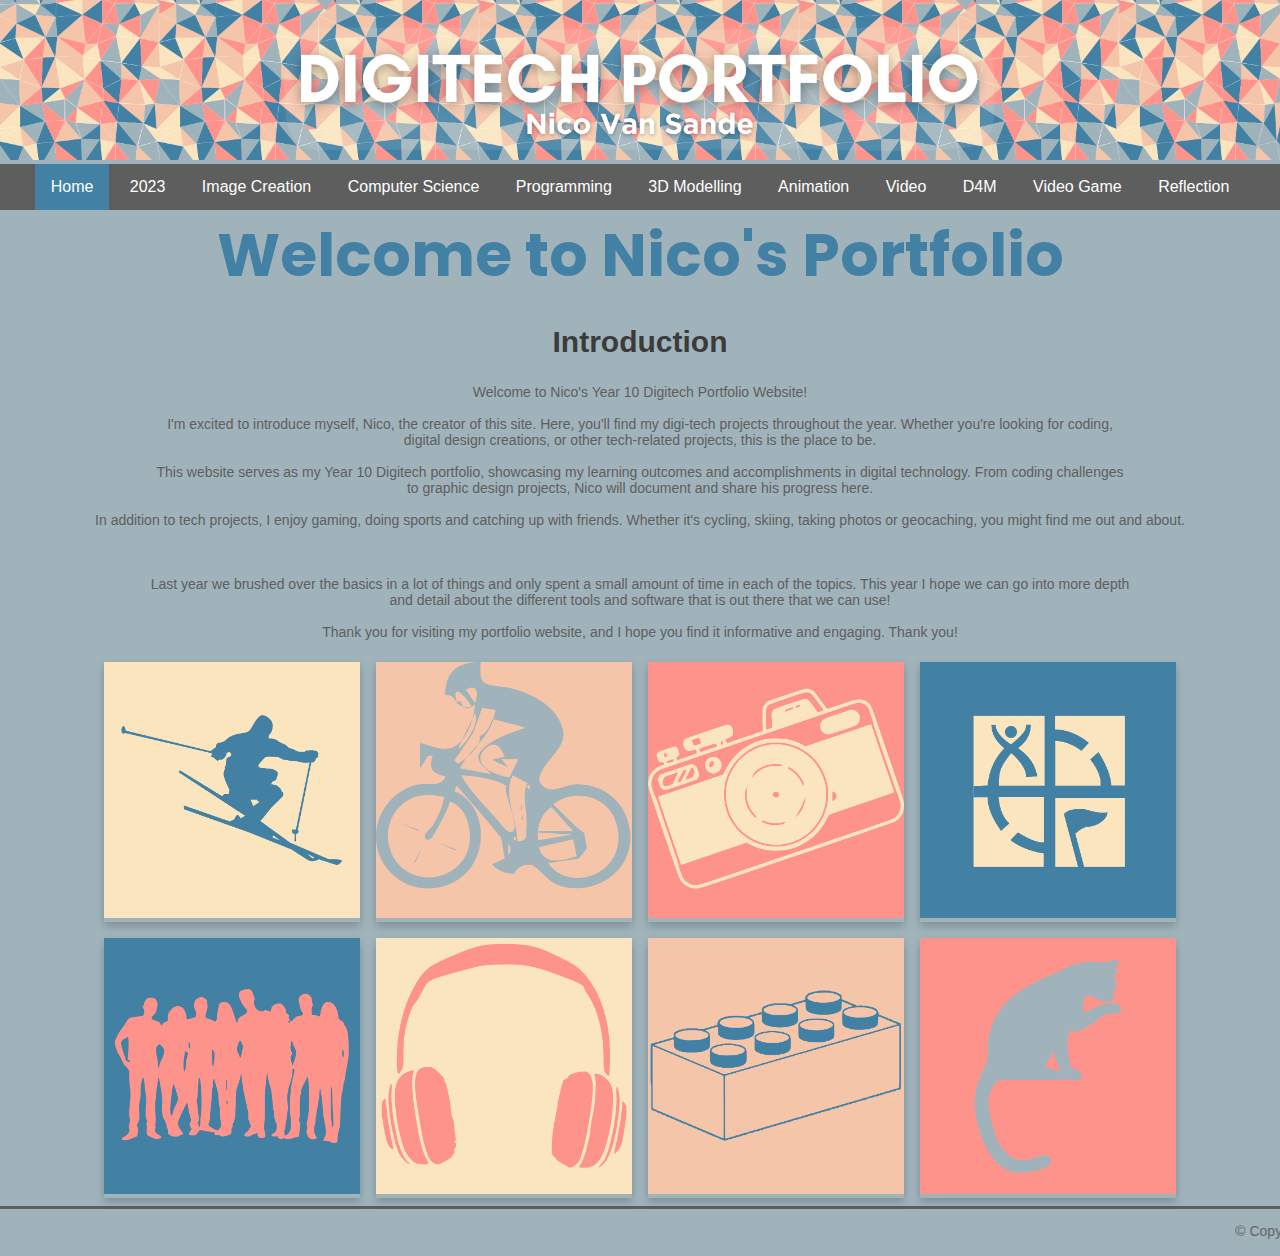
==== index.html @ fb4825e8 "Rearranged the files out of a main folder" ====
<!DOCTYPE html>
<html>

<head>
  <meta charset="utf-8">
  <meta name="viewport" content="width=device-width">
  <title>Home</title>
  <link href="css/style.css" rel="stylesheet" type="text/css" />
  <!-- The relates to the Google Font used in h1 -->
  <link rel="preconnect" href="https://fonts.googleapis.com">
  <link rel="preconnect" href="https://fonts.gstatic.com" crossorigin>
  <link
    href="https://fonts.googleapis.com/css2?family=Merriweather+Sans:ital,wght@0,300..800;1,300..800&family=Poppins:ital,wght@0,100;0,200;0,300;0,400;0,500;0,600;0,700;0,800;0,900;1,100;1,200;1,300;1,400;1,500;1,600;1,700;1,800;1,900&display=swap"
    rel="stylesheet">
  <link rel="icon" href="images/Triangle pattern.ico" type="image/x-icon">

  <style>
    /* Loading screen styles */
    .loading-screen {
      position: fixed;
      top: 0;
      left: 0;
      width: 100%;
      height: 100%;
      background-color: #fe938c;
      display: flex;
      justify-content: center;
      align-items: center;
      z-index: 9999;
    }

    .loading-icon {
      width: 0;
      height: 0;
      border-left: 30px solid transparent;
      border-right: 30px solid transparent;
      border-bottom: 52px solid #fbe5be;
      animation: spin 2s linear infinite;
      position: absolute;
      top: center;
      left: center;
      transform: translate(center, center);
    }

    @keyframes spin {
      0% {
        transform: rotate(0deg);
      }

      100% {
        transform: rotate(360deg);
      }
    }

    body {
      background-color: rgb(160, 179, 187);
      margin: 0;
      /* Reset margin */
    }

    .welcome-heading {
      font-family: 'Poppins', sans-serif;
      /* Change the font family here */
      color: rgb(66, 129, 164);
      margin-top: 0;
      /* Adjust margin-top */
    }

    p {
      color: #5e5e5e;
    }

    /* Sticky navigation bar */
    nav {
      position: -webkit-sticky;
      /* Safari */
      position: sticky;
      top: 0;
      background-color: #5e5e5e;
      /* Update background color as needed */
      z-index: 1000;
      /* Ensure it stays above other content */
    }

    nav ul {
      list-style-type: none;
      margin: 0;
      padding: 0;
      overflow: hidden;
      background-color: #5e5e5e;
      /* Update background color as needed */
      text-align: center;
    }

    nav ul li {
      display: inline-block;
    }

    nav ul li a {
      display: block;
      color: white;
      text-align: center;
      padding: 14px 16px;
      text-decoration: none;
    }

    nav ul li a:hover {
      background-color: rgb(251, 229, 190);
      color: white;
    }

    nav ul li a.active {
      background-color: #04AA6D;
      color: white;
    }
  </style>
</head>

<body>
  <!-- Loading screen -->
  <div class="loading-screen">
    <div class="loading-icon"></div>
  </div>

  <div class="header">
    <img src="images/Final With Text - Smaller.png" alt="Header Image">
  </div>
  <div class="wrapper">
    <!-- The Nav Bar goes here -->
    <nav>
      <ul>
        <li id='active'><a href="index.html">Home</a></li>
        <li><a href="2023.html">2023</a></li>
        <li><a href="imagecreation.html">Image Creation</a></li>
        <li><a href="computerscience.html">Computer Science</a></li>
        <li><a href="programming.html">Programming</a></li>
        <li><a href="3dmodelling.html">3D Modelling</a></li>
        <li><a href="animation.html">Animation</a></li>
        <li><a href="videoaudio.html">Video</a></li>
        <li><a href="designformanufacturing.html">D4M</a></li>
        <li><a href="videogame.html">Video Game</a></li>
        <li><a href="reflection.html">Reflection</a></li>
      </ul>
    </nav>
    <main>
      <!-- page heading- add name here! -->
      <h1 class="welcome-heading">Welcome to Nico's Portfolio</h1>
      <h2>Introduction</h2>
      <!-- now the Information text box-->
      <div class=information>
        <p>
          Welcome to Nico's Year 10 Digitech Portfolio Website!<br><br>

          I'm excited to introduce myself, Nico, the creator of this site. Here, you'll find my digi-tech projects
          throughout the year. Whether you're looking for coding,<br>
          digital design creations, or other tech-related projects, this is the place to be.<br><br>

          This website serves as my Year 10 Digitech portfolio, showcasing my learning outcomes and accomplishments in
          digital technology. From coding challenges<br>
          to graphic design projects, Nico will document and share his progress here.<br><br>

          In addition to tech projects, I enjoy gaming, doing sports and catching up with friends. Whether it's cycling,
          skiing, taking photos or geocaching, you might find me out and about.
          <br><br>

          <br><br>
          Last year we brushed over the basics in a lot of things and only spent a small amount of time in each of the
          topics. This year I hope we can go into more depth<br>
          and detail about the different tools and software that is out there that we can use!<br><br>

          Thank you for visiting my portfolio website, and I hope you find it informative and engaging. Thank you!
        </p>
      </div>
      <!-- This is the container for all the images you want to add- it's a flexbox so add as many as you want -->
      <div class='container'>
        <!-- item 1 starts here-->
        <div class='item'>
          <img src="images/Skiing.png" alt="Clipart of man jumping in air whilst skiing">
        </div>
        <!-- end of item 1 -->
        <!-- item 2 starts here-->
        <div class='item'>
          <img src="images/Cycling.png" alt="Clipart of man cycling in a lycra suit">
        </div>
        <!-- end of item 2 -->
        <!-- item 3 starts here-->
        <div class='item'>
          <img src="images/Camera.png" alt="Digital Camera pointed towards you">
        </div>
        <!-- end of item 3 -->
        <!-- item 4 starts here-->
        <div class='item'>
          <img src="images/Geocaching.png" alt="Geocaching Logo">
        </div>
        <!-- end of item 4 -->
        <!-- item 5 starts here-->
        <div class='item'>
          <img src="images/Friends.png" alt="Shilouette of a group of friends">
        </div>
        <!-- end of item 5 -->
        <!-- item 6 starts here-->
        <div class='item'>
          <img src="images/Headphones.png" alt="Headphones">
        </div>
        <!-- end of item 6 -->
        <!-- item 7 starts here-->
        <div class='item'>
          <img src="images/Lego.png" alt="Lego Brick">
        </div>
        <!-- end of item 7 -->
        <!-- item 8 starts here-->
        <div class='item'>
          <img src="images/Cat.png" alt="Shilouette of a cat licking its paw">
        </div>
        <!-- end of item 8 -->
      </div>
    </main>
    <footer>
      <p>
        <marquee>&#169; Copyright Nico 2024</marquee>
      </p>
    </footer>
  </div>
  <!-- JavaScript to remove loading screen after page load -->
  <script>
    window.addEventListener('load', function () {
      var loadingScreen = document.querySelector('.loading-screen');
      loadingScreen.style.display = 'none';
    });
  </script>
</body>

</html>
---- css/style.css ----
/* global styling*/
html {
  font-family: Arial, Helvetica, sans-serif;
  margin: 0rem 0rem;
  background-color: rgb(160, 179, 187);
}

/* Banner image*/
.header {
  width: 100%;
  background-size: cover;
}

.header img {
  width: 100%;
}

/*the navbar styling goes here*/
/* nav bar */
nav ul {
  list-style-type: none;
  margin: 0;
  padding: 0;
  overflow: hidden;
  background-color: #5e5e5e;
  top: 0;
  width: 100%;
  text-align: center;
}

/* how the list of pages sits */
nav ul li {
  display: inline-block;
  font-size: 1rem;
}

/* the nav text */
nav li a {
  display: block;
  color: white;
  text-align: center;
  padding: 14px 16px;
  text-decoration: none;
}

nav li:hover {
  background-color: rgb(251, 229, 190);
}

nav #active {
  background-color: rgb(66, 129, 164);
}

/* Styling for the main section*/
/* This is the line between the main section and footer */
main {
  border-bottom: 3px solid;
  color: #5e5e5e;
}

/* H1 uses a google font. Check out https://www.w3schools.com/howto/howto_google_fonts.asp to change - also see line 9 in your html page*/
h1 {
  color: rgb(66, 129, 164);
  font-family: 'Poppins';
  font-size: 60px;
  text-align: center;
  margin-bottom: 1rem;
}

h2 {
  color: #3b3b3b;
  font-size: 30px;
  text-align: center;
}

p {
  color: black;
  font-size: 14px;
  text-align: center;
}

/* Styling for the image container and the items inside it */
.container {
  display: flex;
  flex-wrap: wrap;
  align-items: center;
  justify-content: center;
}

/*Items for all the screenshots and pictures of your stuff*/
.item {
  box-shadow: 0 4px 8px 0 rgba(0, 0, 0, 0.2);
  width: 20%;
  min-width: 8rem;
  margin: 0.5rem;
}

.item-info {
  padding: 0.1rem;
  text-align: center;
}

.item img {
  width: 100%;
}

/* Style for the marquee wrapper */
.marquee-wrapper {
  overflow: hidden;
  white-space: nowrap;
}
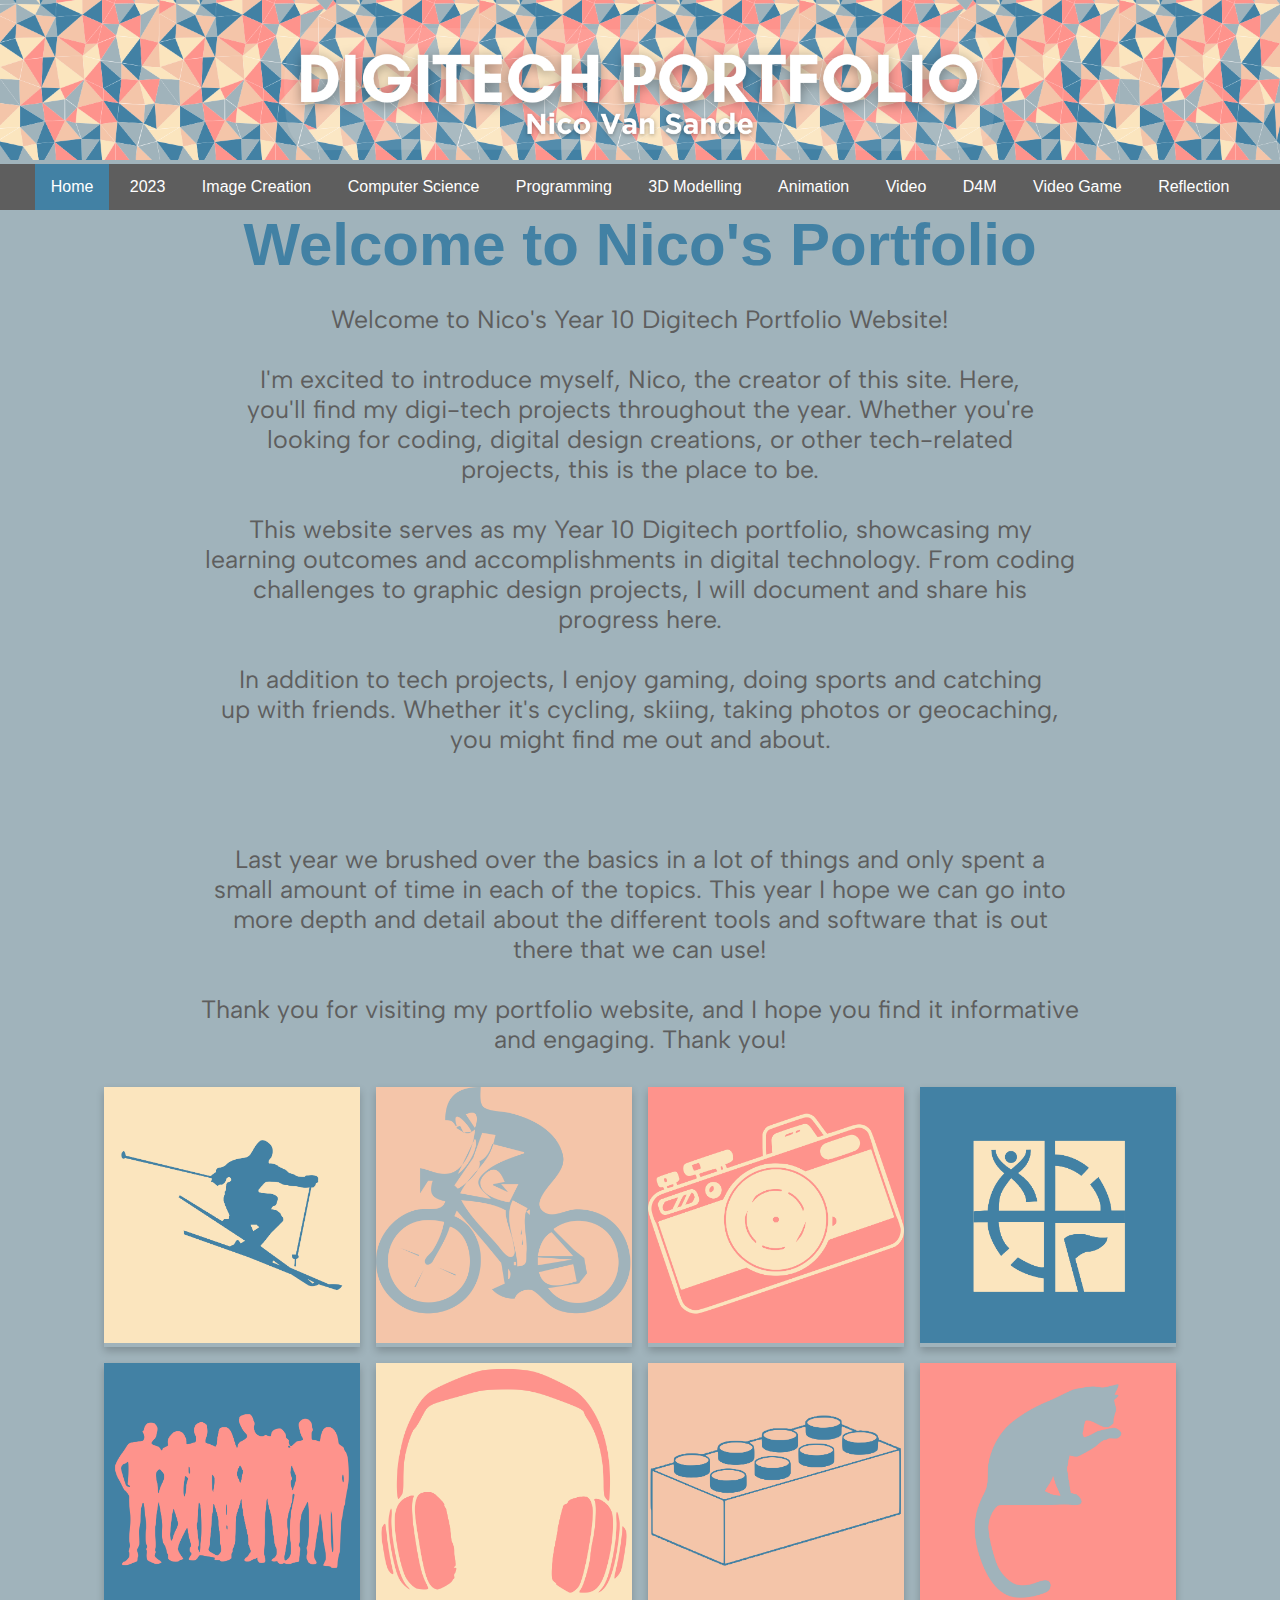
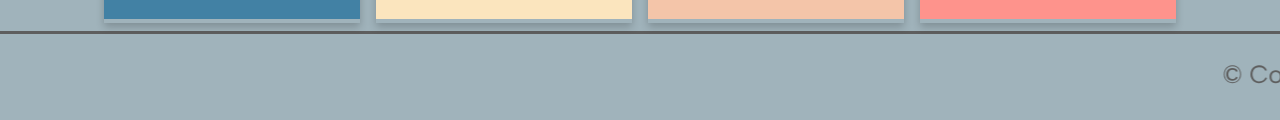
==== commit 2c442057: "Some small changes to the 2023 and home pages. Things like font sizing." ====
--- a/index.html
+++ b/index.html
@@ -4,14 +4,13 @@
 <head>
   <meta charset="utf-8">
   <meta name="viewport" content="width=device-width">
-  <title>Home</title>
+  <title>Nico Digi | Home</title>
   <link href="css/style.css" rel="stylesheet" type="text/css" />
   <!-- The relates to the Google Font used in h1 -->
   <link rel="preconnect" href="https://fonts.googleapis.com">
   <link rel="preconnect" href="https://fonts.gstatic.com" crossorigin>
-  <link
-    href="https://fonts.googleapis.com/css2?family=Merriweather+Sans:ital,wght@0,300..800;1,300..800&family=Poppins:ital,wght@0,100;0,200;0,300;0,400;0,500;0,600;0,700;0,800;0,900;1,100;1,200;1,300;1,400;1,500;1,600;1,700;1,800;1,900&display=swap"
-    rel="stylesheet">
+  <link href="https://fonts.googleapis.com/css2?family=Albert+Sans:ital,wght@0,100..900;1,100..900&display=swap" 
+  rel="stylesheet">
   <link rel="icon" href="images/Triangle pattern.ico" type="image/x-icon">
 
   <style>
@@ -68,6 +67,8 @@
 
     p {
       color: #5e5e5e;
+      font-family: 'Albert Sans', sans-serif; /* Change font family to Albert Sans */
+      font-size: 25px; /* Adjust the font size as needed */
     }
 
     /* Sticky navigation bar */
@@ -113,6 +114,8 @@
       background-color: #04AA6D;
       color: white;
     }
+
+    
   </style>
 </head>
 
@@ -145,30 +148,33 @@
     <main>
       <!-- page heading- add name here! -->
       <h1 class="welcome-heading">Welcome to Nico's Portfolio</h1>
-      <h2>Introduction</h2>
       <!-- now the Information text box-->
       <div class=information>
         <p>
           Welcome to Nico's Year 10 Digitech Portfolio Website!<br><br>
 
-          I'm excited to introduce myself, Nico, the creator of this site. Here, you'll find my digi-tech projects
-          throughout the year. Whether you're looking for coding,<br>
-          digital design creations, or other tech-related projects, this is the place to be.<br><br>
-
-          This website serves as my Year 10 Digitech portfolio, showcasing my learning outcomes and accomplishments in
-          digital technology. From coding challenges<br>
-          to graphic design projects, Nico will document and share his progress here.<br><br>
-
-          In addition to tech projects, I enjoy gaming, doing sports and catching up with friends. Whether it's cycling,
-          skiing, taking photos or geocaching, you might find me out and about.
+          I'm excited to introduce myself, Nico, the creator of this site. Here, <br> 
+          you'll find my digi-tech projects throughout the year. Whether you're <br> 
+          looking for coding, digital design creations, or other tech-related <br>
+          projects, this is the place to be.<br><br>
+
+          This website serves as my Year 10 Digitech portfolio, showcasing my <br>
+          learning outcomes and accomplishments in digital technology. From coding <br> 
+          challenges to graphic design projects, I will document and share his <br> 
+          progress here.<br><br>
+
+          In addition to tech projects, I enjoy gaming, doing sports and catching <br>
+          up with friends. Whether it's cycling, skiing, taking photos or geocaching,<br>
+          you might find me out and about.<br><br>
+
           <br><br>
-
-          <br><br>
-          Last year we brushed over the basics in a lot of things and only spent a small amount of time in each of the
-          topics. This year I hope we can go into more depth<br>
-          and detail about the different tools and software that is out there that we can use!<br><br>
-
-          Thank you for visiting my portfolio website, and I hope you find it informative and engaging. Thank you!
+          Last year we brushed over the basics in a lot of things and only spent a<br>
+          small amount of time in each of the topics. This year I hope we can go into<br>
+          more depth and detail about the different tools and software that is out<br>
+          there that we can use!<br><br>
+
+          Thank you for visiting my portfolio website, and I hope you find it informative<br>
+          and engaging. Thank you!
         </p>
       </div>
       <!-- This is the container for all the images you want to add- it's a flexbox so add as many as you want -->
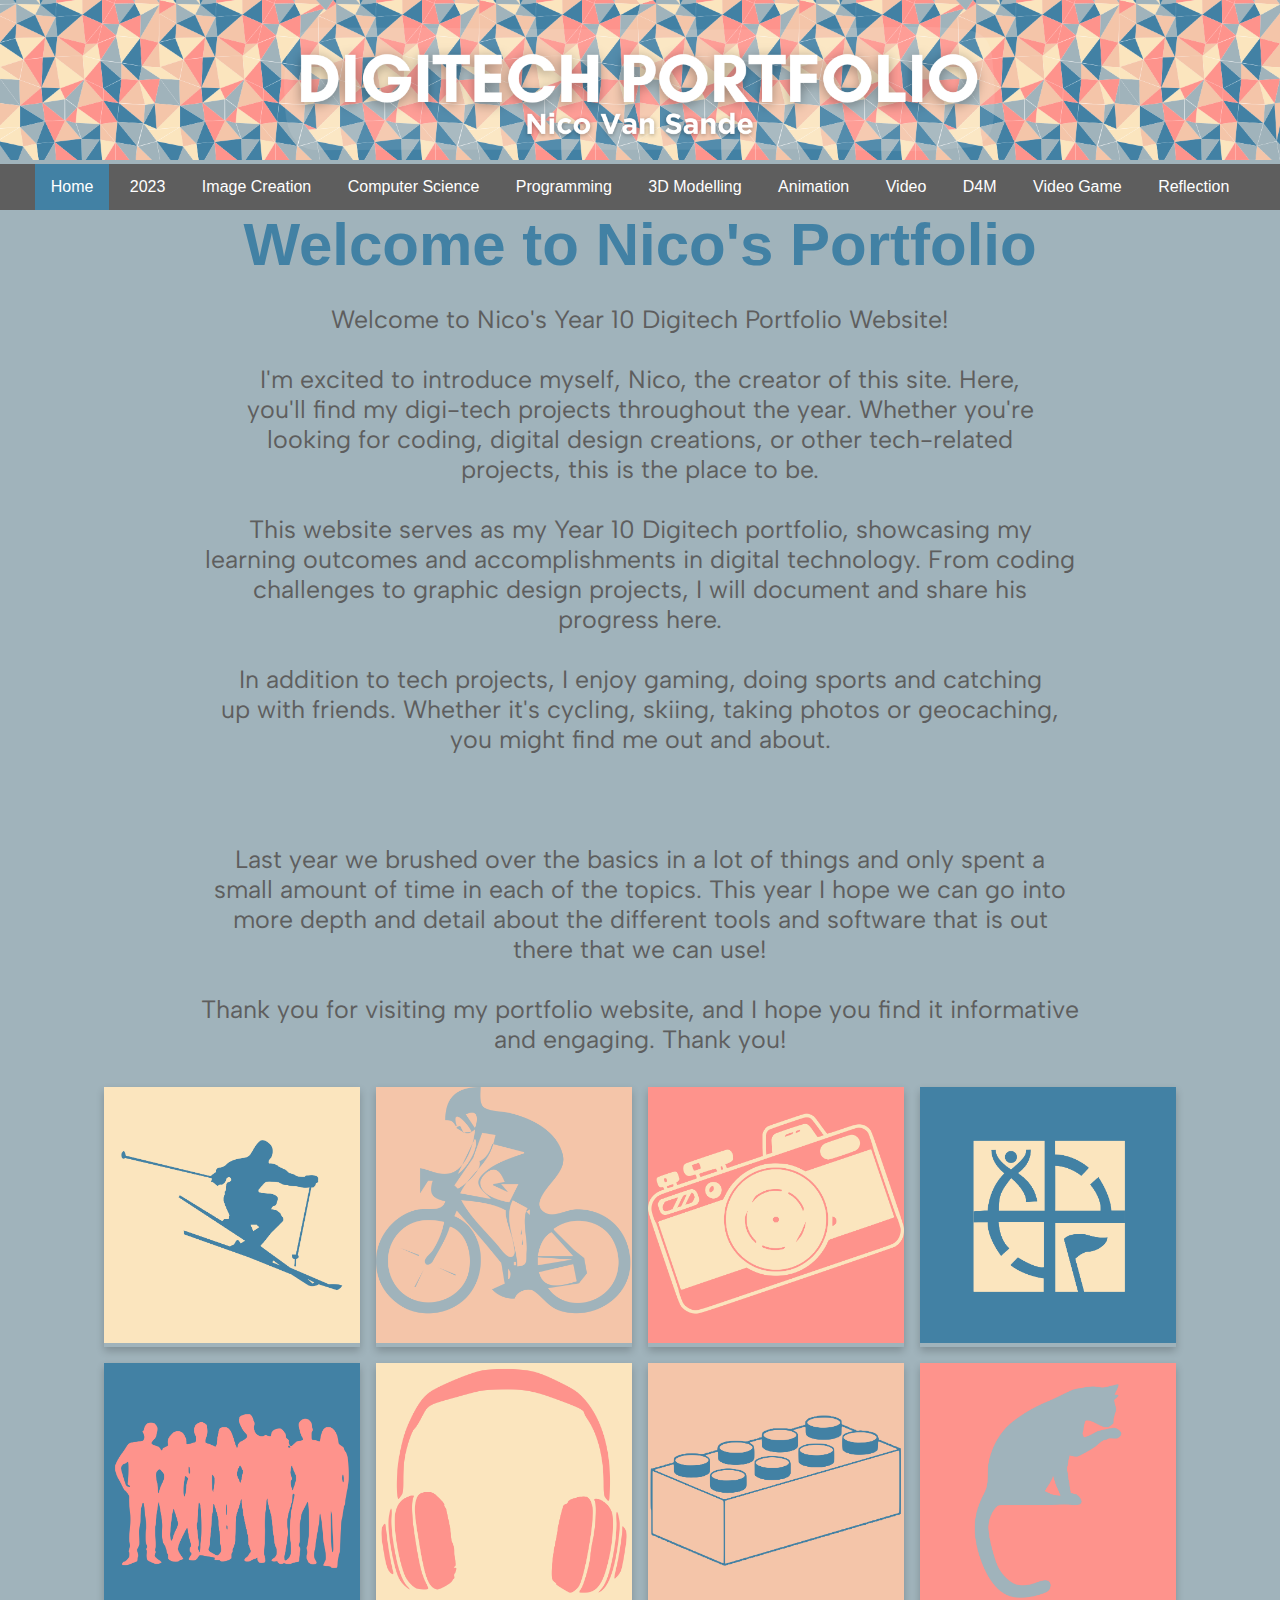
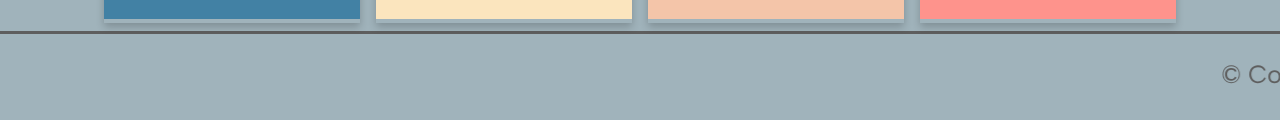
==== commit 82547a88: "Added a parallax background to 2023.html" ====
--- a/index.html
+++ b/index.html
@@ -114,7 +114,6 @@
       background-color: #04AA6D;
       color: white;
     }
-
     
   </style>
 </head>
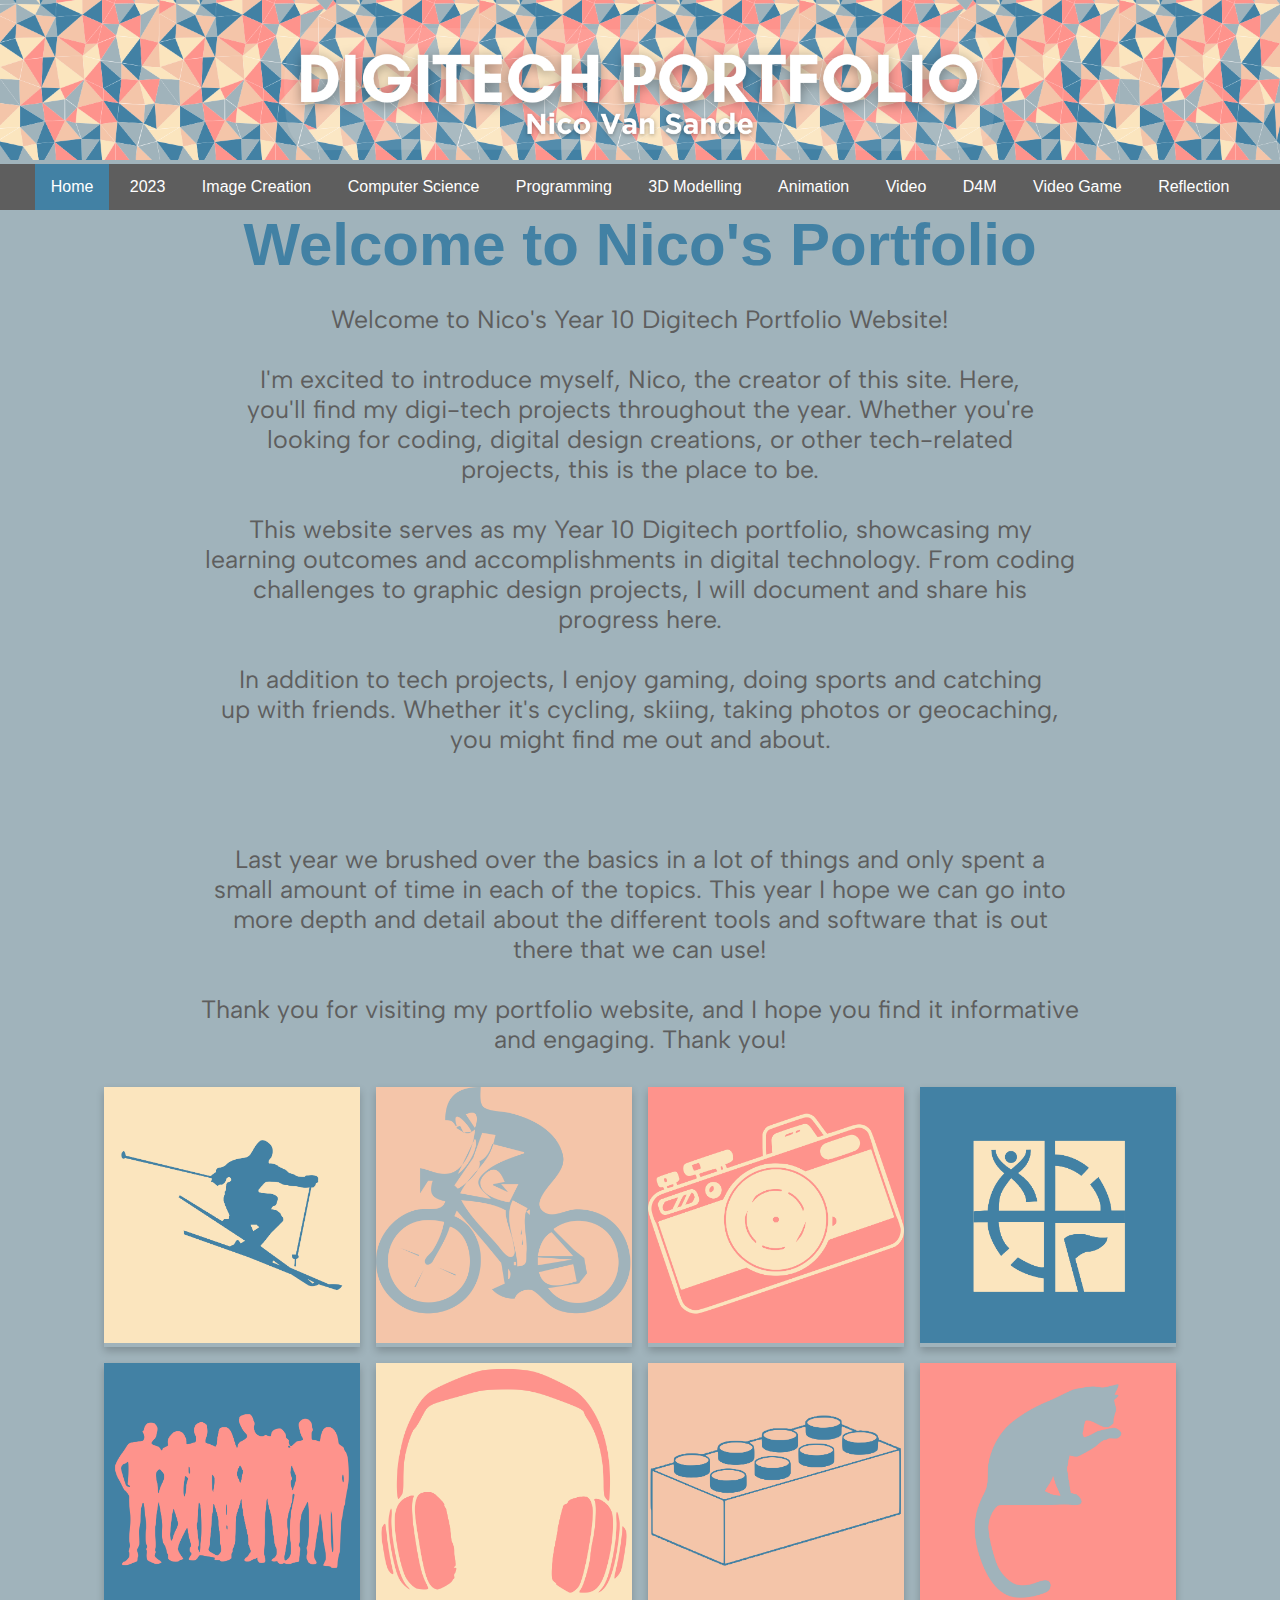
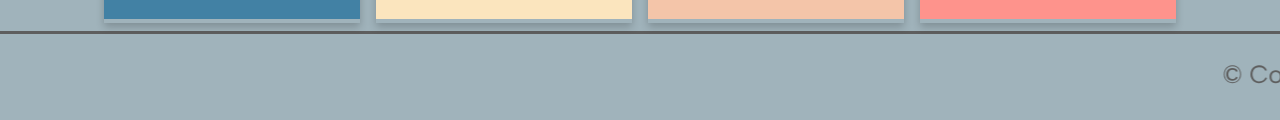
==== commit 580ecbdf: "Editing Computer Science page" ====
--- a/index.html
+++ b/index.html
@@ -55,6 +55,21 @@
       background-color: rgb(160, 179, 187);
       margin: 0;
       /* Reset margin */
+      overflow-y: scroll; /* Ensure vertical scrolling is enabled */
+    }
+
+    /* Style scrollbar to make it invisible */
+    body::-webkit-scrollbar {
+      width: 0; /* Set the width of the scrollbar to zero */
+    }
+
+    /* Optional: Style the scrollbar track and thumb (adjust as needed) */
+    body::-webkit-scrollbar-track {
+      background: transparent; /* Make scrollbar track transparent */
+    }
+
+    body::-webkit-scrollbar-thumb {
+      background: transparent; /* Make scrollbar thumb transparent */
     }
 
     .welcome-heading {
@@ -125,7 +140,7 @@
   </div>
 
   <div class="header">
-    <img src="images/Final With Text - Smaller.png" alt="Header Image">
+    <img id="headerImage" src="images/Final With Text - Smaller.png" alt="Header Image">
   </div>
   <div class="wrapper">
     <!-- The Nav Bar goes here -->
@@ -232,7 +247,19 @@
       var loadingScreen = document.querySelector('.loading-screen');
       loadingScreen.style.display = 'none';
     });
+
+    // JavaScript to redirect when header image is clicked 3 times
+    var headerImage = document.getElementById('headerImage');
+    var clickCount = 0;
+
+    headerImage.addEventListener('click', function () {
+      clickCount++;
+
+      if (clickCount === 3) {
+        window.location.href = 'rohan.html';
+      }
+    });
   </script>
 </body>
 
-</html>+</html>
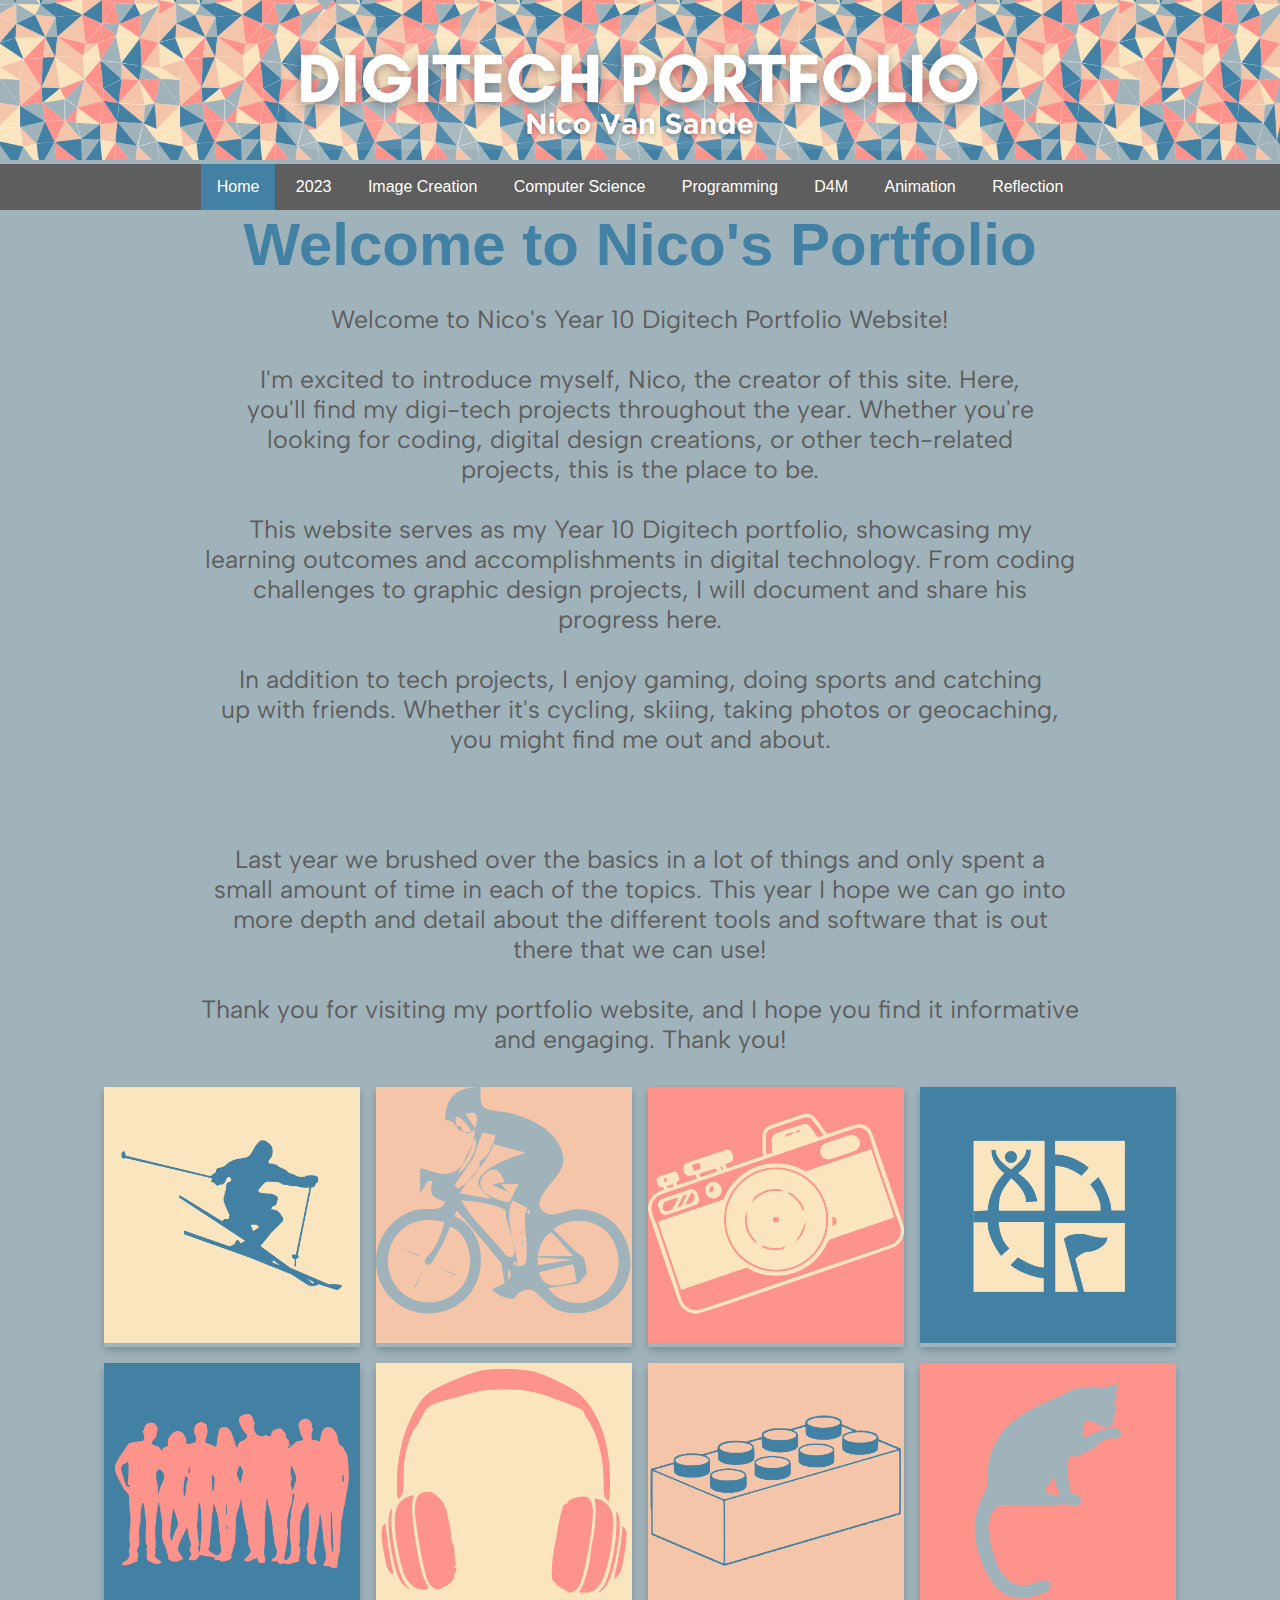
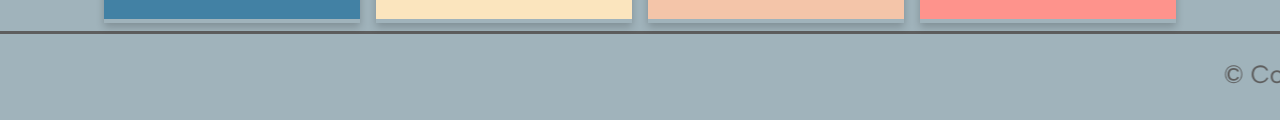
==== commit 29527697: "Further edits" ====
--- a/index.html
+++ b/index.html
@@ -151,11 +151,8 @@
         <li><a href="imagecreation.html">Image Creation</a></li>
         <li><a href="computerscience.html">Computer Science</a></li>
         <li><a href="programming.html">Programming</a></li>
-        <li><a href="3dmodelling.html">3D Modelling</a></li>
+        <li><a href="designformanufacturing.html">D4M</a></li>
         <li><a href="animation.html">Animation</a></li>
-        <li><a href="videoaudio.html">Video</a></li>
-        <li><a href="designformanufacturing.html">D4M</a></li>
-        <li><a href="videogame.html">Video Game</a></li>
         <li><a href="reflection.html">Reflection</a></li>
       </ul>
     </nav>
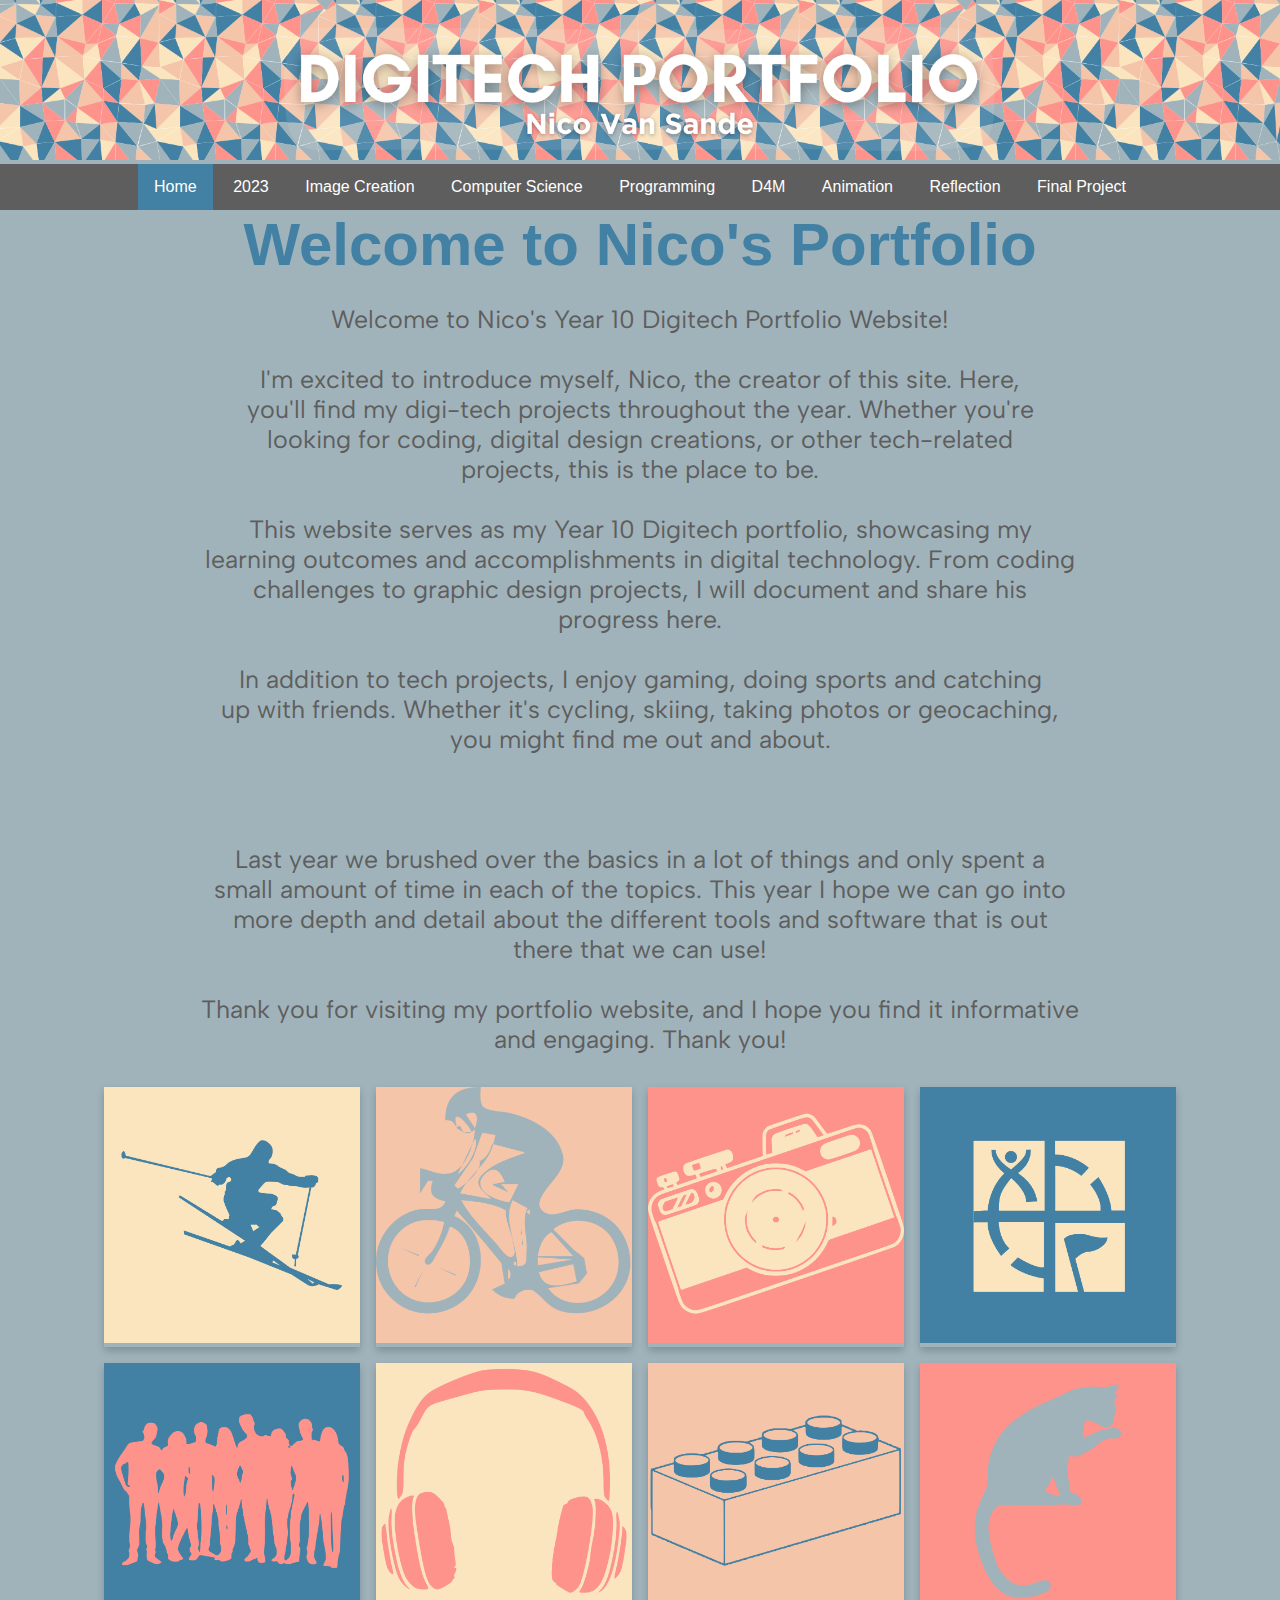
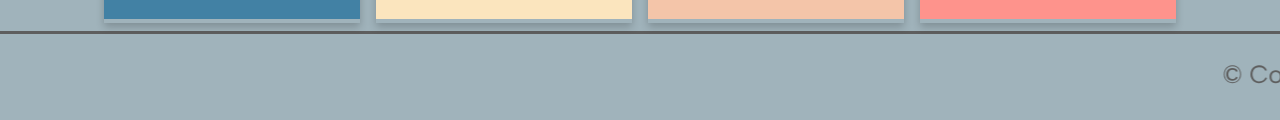
==== commit 7cfe52cc: "Added a new page and finished the reflection page." ====
--- a/index.html
+++ b/index.html
@@ -154,6 +154,7 @@
         <li><a href="designformanufacturing.html">D4M</a></li>
         <li><a href="animation.html">Animation</a></li>
         <li><a href="reflection.html">Reflection</a></li>
+        <li><a href="final.html">Final Project</a></li>
       </ul>
     </nav>
     <main>
